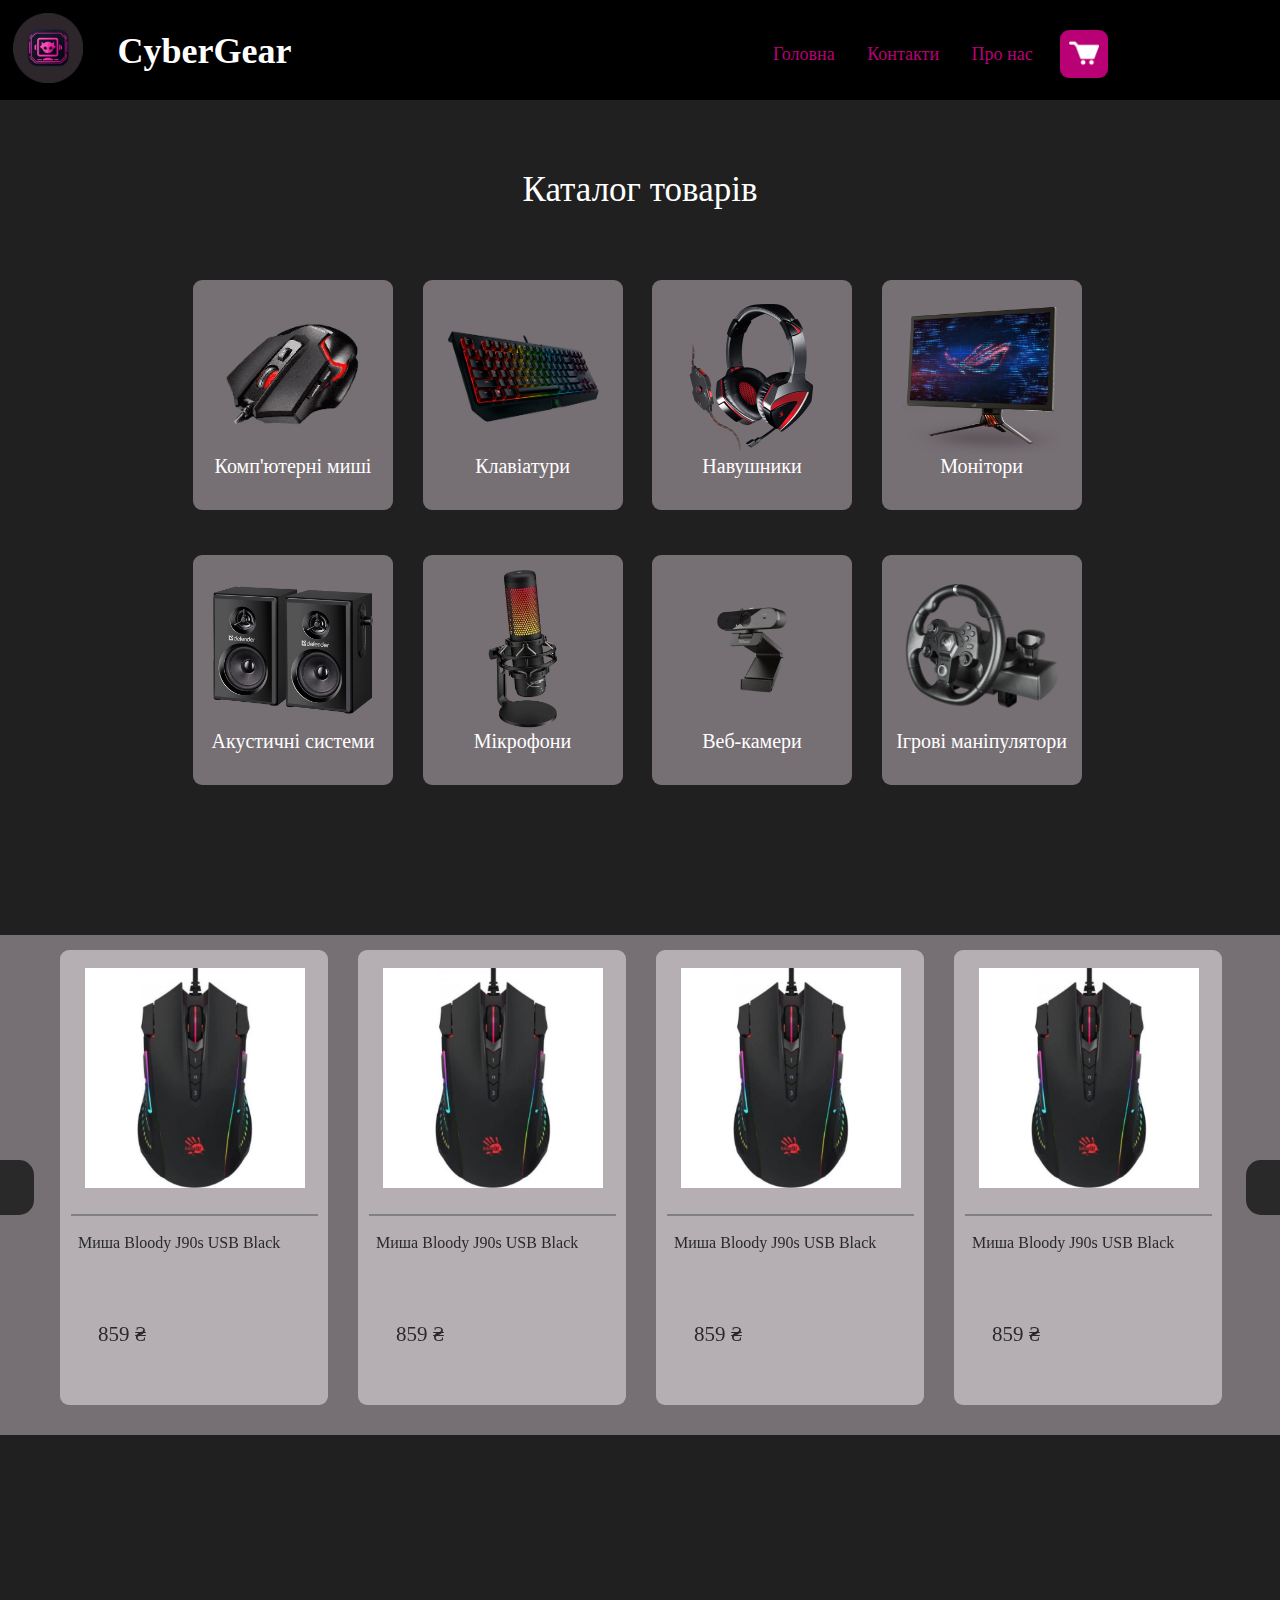
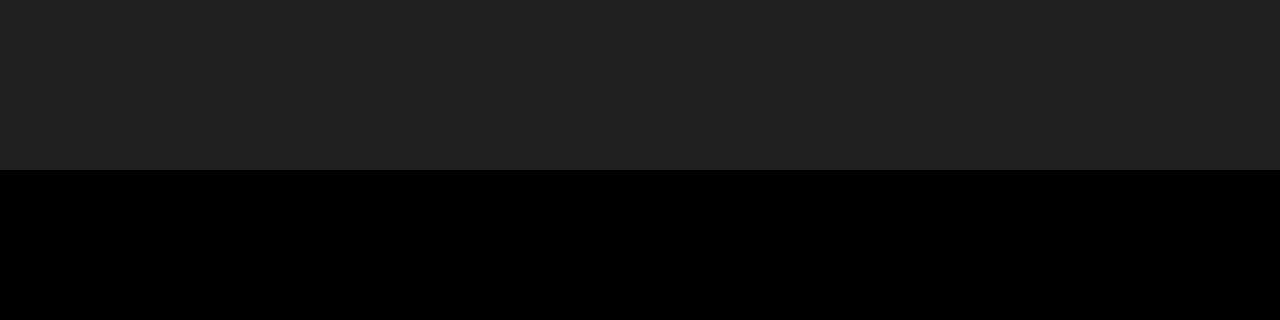
==== index.html @ 43d533f0 "Add files via upload" ====
<!DOCTYPE html>
<html lang="uk">
    <head>
        <meta charset="UTF-8">
        <link rel="stylesheet" href="css/slick.css">
        <link rel="stylesheet" href="css/slick-theme.css">
        <link rel="stylesheet" type="text/css" href="css/main.css"> 
        <title></title>
        
    </head>
    <body>
        <div class="header">
            <div class="logo_header">
                <div><img class="logo" src="images/logo/Logo_dark.png"></div>
                <div><h1>CyberGear</h1></div>
            </div>
                <ul class="header_navigation">
                    <li><a class="a_nav" href=""><div class="nav-a-bg"></div><div class="nav-a-text">Головна</div></a></li>
                    <li><a class="a_nav"><div class="nav-a-bg"></div><div class="nav-a-text">Контакти</div></a></li>
                    <li><a class="a_nav"><div class="nav-a-bg"></div><div class="nav-a-text">Про нас</div></a></li>
                    <li><button class="shop_cart_but"><img src="images/logo/shopping_cart.png" height="30px"></button></li>
                </ul>
            
        </div>
        
        <div class="main">
            <div class="katalog-list">
                <div>
                    <p style="margin: 0 auto; font-size: 35px; text-align: center; position: static;">Каталог товарів</p>
                </div>
                <div style="height: 44.75%; align-items: center;">
                <div class="katalog-block block-margin-right ">
                        <img class="katalog-image" src="images/mouse.png">
                        <h3><a class="katalog-a" href="">Комп'ютерні миші</a></h3>
                   
                </div>
                 <div class="katalog-block block-margin-right">
                        <img class="katalog-image" src="images/keyboard.png">
                        <h3><a class="katalog-a" href="">Клавіатури</a></h3>
                   
                </div>
                 <div class="katalog-block block-margin-right">
                        <img class="katalog-image" src="images/headphones.png">
                        <h3><a class="katalog-a" href="">Навушники</a></h3>
                    
                </div>
                 <div class="katalog-block ">
                        <img class="katalog-image" src="images/monitor.png">
                        <h3><a class="katalog-a" href="">Монітори</a></h3>
                </div>
                 <div class="katalog-block block-margin-right block-margin-top">
                     <img class="katalog-image" src="images/speakers.png">
                     <h3><a class="katalog-a" href="">Акустичні системи</a></h3>
                </div>
                 <div class="katalog-block block-margin-right block-margin-top">
                     <img class="katalog-image" src="images/microphone.png">
                     <h3><a class="katalog-a" href="">Мікрофони</a></h3>
                </div>
                 <div class="katalog-block block-margin-right block-margin-top">
                     <img class="katalog-image" src="images/webcam.png">
                     <h3><a class="katalog-a" href="">Веб-камери</a></h3>
                </div>
                <div class="katalog-block block-margin-top">
                     <img class="katalog-image" src="images/manipulator.png">
                    <h3><a class="katalog-a" href="">Ігрові маніпулятори</a></h3>
                </div>
            </div>
        </div>
            <div class="slider" style="margin-top: 150px;">
                    <div class="slider-inner">
                        <div class="slider-item">
                            <div class="slider-item-title">
                                <div>
                                    <img src="images/mices/bloody/J90S.jpg">
                                    <hr noshade size="2">
                                    <p>Миша Bloody J90s USB Black</p>
                                </div>
                                <p class="price">859 &#8372</p>
                            </div>
                        </div>
                        <div class="slider-item">
                            <div class="slider-item-title">
                                <div>
                                    <img src="images/mices/bloody/J90S.jpg">
                                    <hr noshade size="2">
                                    <p>Миша Bloody J90s USB Black</p>
                                </div>
                                <p class="price">859 &#8372</p>
                            </div>
                        </div>
                        <div class="slider-item">
                            <div class="slider-item-title">
                                <div>
                                    <img src="images/mices/bloody/J90S.jpg">
                                    <hr noshade size="2">
                                    <p>Миша Bloody J90s USB Black</p>
                                </div>
                                <p class="price">859 &#8372</p>
                            </div>
                        </div>
                        <div class="slider-item">
                            <div class="slider-item-title">
                                <div>
                                    <img src="images/mices/bloody/J90S.jpg">
                                    <hr noshade size="2">
                                    <p>Миша Bloody J90s USB Black</p>
                                </div>
                                <p class="price">859 &#8372</p>
                            </div>
                        </div>
                        <div class="slider-item">
                            <div class="slider-item-title">
                                <div>
                                    <img src="images/mices/bloody/J90S.jpg">
                                    <hr noshade size="2">
                                    <p>Миша Bloody J90s USB Black</p>
                                </div>
                                <p class="price">859 &#8372</p>
                            </div>
                        </div>
                        <div class="slider-item">
                            <div class="slider-item-title">
                                <div>
                                    <img src="images/mices/bloody/J90S.jpg">
                                    <hr noshade size="2">
                                    <p>Миша Bloody J90s USB Black</p>
                                </div>
                                <p class="price">859 &#8372</p>
                            </div>
                        </div>
                        <div class="slider-item">
                            <div class="slider-item-title">
                                <div>
                                    <img src="images/mices/bloody/J90S.jpg">
                                    <hr noshade size="2">
                                    <p>Миша Bloody J90s USB Black</p>
                                </div>
                                <p class="price">859 &#8372</p>
                            </div>
                        </div>
                    </div>
                </div>
            </div>
        
        <div class="footer">
    <script src="https://ajax.googleapis.com/ajax/libs/jquery/3.7.1/jquery.min.js"></script>
    <script src="js/slick.min.js"></script>
    <script src="js/slider.js"></script>
    </body>
</html>
---- css/main.css ----
body{
    margin: 0 auto;
    color: white;
    background-color: #202020;
    font-family: verdana;
    font-size:18px;
    align-items: center;
}

.header{
    height: 100px;
    background-color: black;
    width: 100%;
}
.logo{
    width: 70px;
}
.logo_header{
    float: left;
    border: none;
    padding: 13px;   
}
.logo_header > *{
    display: inline-block;
    vertical-align: middle;
    padding-right: 30px;
}
.header_navigation{
    width: auto;
    list-style: none;
    padding-top: 30px;
    padding-right: 80px;
    height: 50px;
    margin: 0;
    float: right;
}
.header_navigation li{
    display: inline;
    margin-left:40px;
    padding-top: 13px;
    vertical-align: middle;
}
.shop_cart_but{
    border-radius: 9px;
    background-color: #BA0075;
    border: none;
    height: 48px;
    width: 48px;
    transition: color .2s ease-out .15s;
}
.shop_cart_but:hover{
    background-color: #A60068;    
}
.shop_cart_but:active{
    background-color: #730048;    
}
.nav-a-text{
    padding-left: 20px; 
    padding-right: 20px; 
    margin: 0px auto;  
    display: flex; 
    z-index: 1;
    text-align: center;
}
.nav-a-bg{
    border-radius: 9px;
    margin-top: -5px;
    transition: width .1s ease-out .15s;
    position: absolute;
    height: 100%;
    width: 0;
    margin-left: 0px;
    background: #BA0075;
    z-index: 0;
}
h1{
    margin: 0;
}
li{
    position: relative;
    height: 50px;
}
a{
    font-weight: 400;
    color: #BA0075;
    display: inline-flex;
    text-decoration: none; 
}
a:hover .nav-a-bg{
    width: 100%;
}
a:hover div{
    color: #ffffff;
}
li > a:visited{
    color: #BA0075;
}



.main{
    display: flex;
    flex-direction: column;
    margin: 0 auto;
    margin-top: 70px;
    position: static;
    height: 1600px;
    width: 100%;
    background: none;
    align-items: center;
}
.katalog-list{
    width: 1394px;
    
}
.katalog-block{
    display: inline-flex;
    flex-direction: column;
    width: 300px;
    height: 300px;
    border-radius: 9px;
    background: #766F74;
    margin-top: 70px;
    transition: background 0.2s ease;
    align-items: center;
}
.katalog-block a{
    display: inline-flex;
    flex-direction: column;
    color: white;
    position: ;
}
.block-margin-right{
    margin-right: 45px;
}
.block-margin-top{
    margin-top: 45px;
}
.katalog-image{
    width: 80%;
    height: 80%;
    margin-top: 15px;
    margin-left: 0px;
    z-index: 1;
}
.katalog-block h3{
    font-weight: 500;
    font-size: 20px;
    padding: 0;
    margin: 0 auto;
    text-align: center;
    z-index: 2;
}
.katalog-block:hover{
    background-color: #BA0075;
}



.slider-container{
    
}
.slider{
    width: 1740px;
    height: 500px;
    background: #766F74;
    border-radius: 15px;
}
.prev{
    left: -71px;
}
.next{
    right: -71px;
}
.slider-button{
    border: none;
    top: 220px;
    margin: 5px;
    position: absolute;
    width: 55px;
    height: 55px;
    background-color: #292929;
    border-radius: 15px;
}
.slider-inner{
    width: 1590px;
    left: 75px;
    position: relative;
}
.slider-item{
    display: flex;
    flex-direction: column;
}
.slider-item-title{
    border-radius: 9px;
    background-color: #B5AFB3;
    margin: 15px;
    height: 470px;
    color: #292929;
    font-size: 16px;
    font-weight: 500px;
}
.slider-item-title img{
    padding: 18px 0px 12px 18px;
    height: 250px;
}
.slider-item-title hr{
    margin-bottom: 18px; 
    width: 265px;
    background-color: #292929;
}
.slider-item-title p{
    margin-left: 18px;
    width: 250px;
}
.price{
    margin-top: 70px;
    padding-left: 20px;
    font-weight:500;
    font-size: 21px;
}

.footer{
    height: 150px;
    background-color: black;
}




@media screen and (max-width: 1600px)
{
    .header{
        height: 100px;
    }
    .header_navigation{
        width: 450px;
        margin-left: 0px;
    }
    .header_navigation li{
        margin-left: 4%;
    }
    .nav-a-text{
        padding-left: 5px;
        padding-right: 5px;
    }
    a:hover .nav-a-bg{
        width: 0;
    }
    .katalog-block{
        width: 200px;
        height: 230px; 
    }
    .katalog-list{
        width: 894px
    }
    .katalog-image{
        height: 69.5%
    }
    .block-margin-right{
        margin-right: 25px;
    }
    .slider{
        width: 1240px;
    }
    .slider-inner{
        width: 1090px;
    }
    .slider-item-title img{
        padding: 18px 20px 18px 20px;
        height: 210px;
    }
}

@media screen and (max-width: 1100px)
{
    .header{
        height: 100px;
    }
    .header_navigation{
        width: 450px;
        margin-left: 0px;
    }
    .header_navigation li{
        margin-left: 4%;
    }
    .nav-a-text{
        padding-left: 5px;
        padding-right: 5px;
    }
    a:hover .nav-a-bg{
        width: 0;
    }
}

@media screen and (max-width: 980px)
{
    .header{
        height: 100px;
    }
    .header_navigation{
        width: 50%;
        padding-left: 0px;
        padding-right: 0px;
    }
    .header_navigation li{
        margin-left: 3%;
        padding-left: 0;
    }
    .nav-a-text{
        padding-left: 3px;
        padding-right: 3px;
    }
    .katalog-block{
        width: 200px;
        height: 230px; 
    }
    .katalog-list{
        width: 460px
    }
    .katalog-image{
        height: 69.5%
    }
    .block-margin-right{
        margin-right: 25px;
    }
}
@media screen and (max-width: 830px)
{
    .logo_header{
        display: none;
    }
    .header_navigation{
        float: right;
        padding-top: 25px;
        width: 400px;;
        padding-right: 25px;
    }
    .header_navigation li{
        margin-left: 3%;
    }
    .nav-a-text{
        padding: 2px;
    }
}
@media screen and (max-width: 480px)
{
    .logo_header{
        display: none;
    }
    .header{
        height: 100px;
    }
    .header_navigation{
        padding-top: 25px;
        width:3px;
        padding-right: 0;
    }
    .header_navigation li{
        padding-left: 6%;
    }
    .nav-a-text{
        padding: 0px;
    }
}

@media screen and (max-width: 1800px)
{
    .slider{
        width: 1340px;
    }
    .slider-inner{
        width: 1190px;
    }
    .slider-item-title{
        height: 455px;
    }
    
    .slider-item-title img{
        padding: 18px 20px 18px 40px;
        height: 220px;
        padding-left: 25px;
    }
    .slider-item-title hr{
        margin-bottom: 18px; 
        width: 245px;
        background-color: #292929;
    }
    .slider-item-title p{
        margin-left: 18px;
        width: 265px;
    }
}
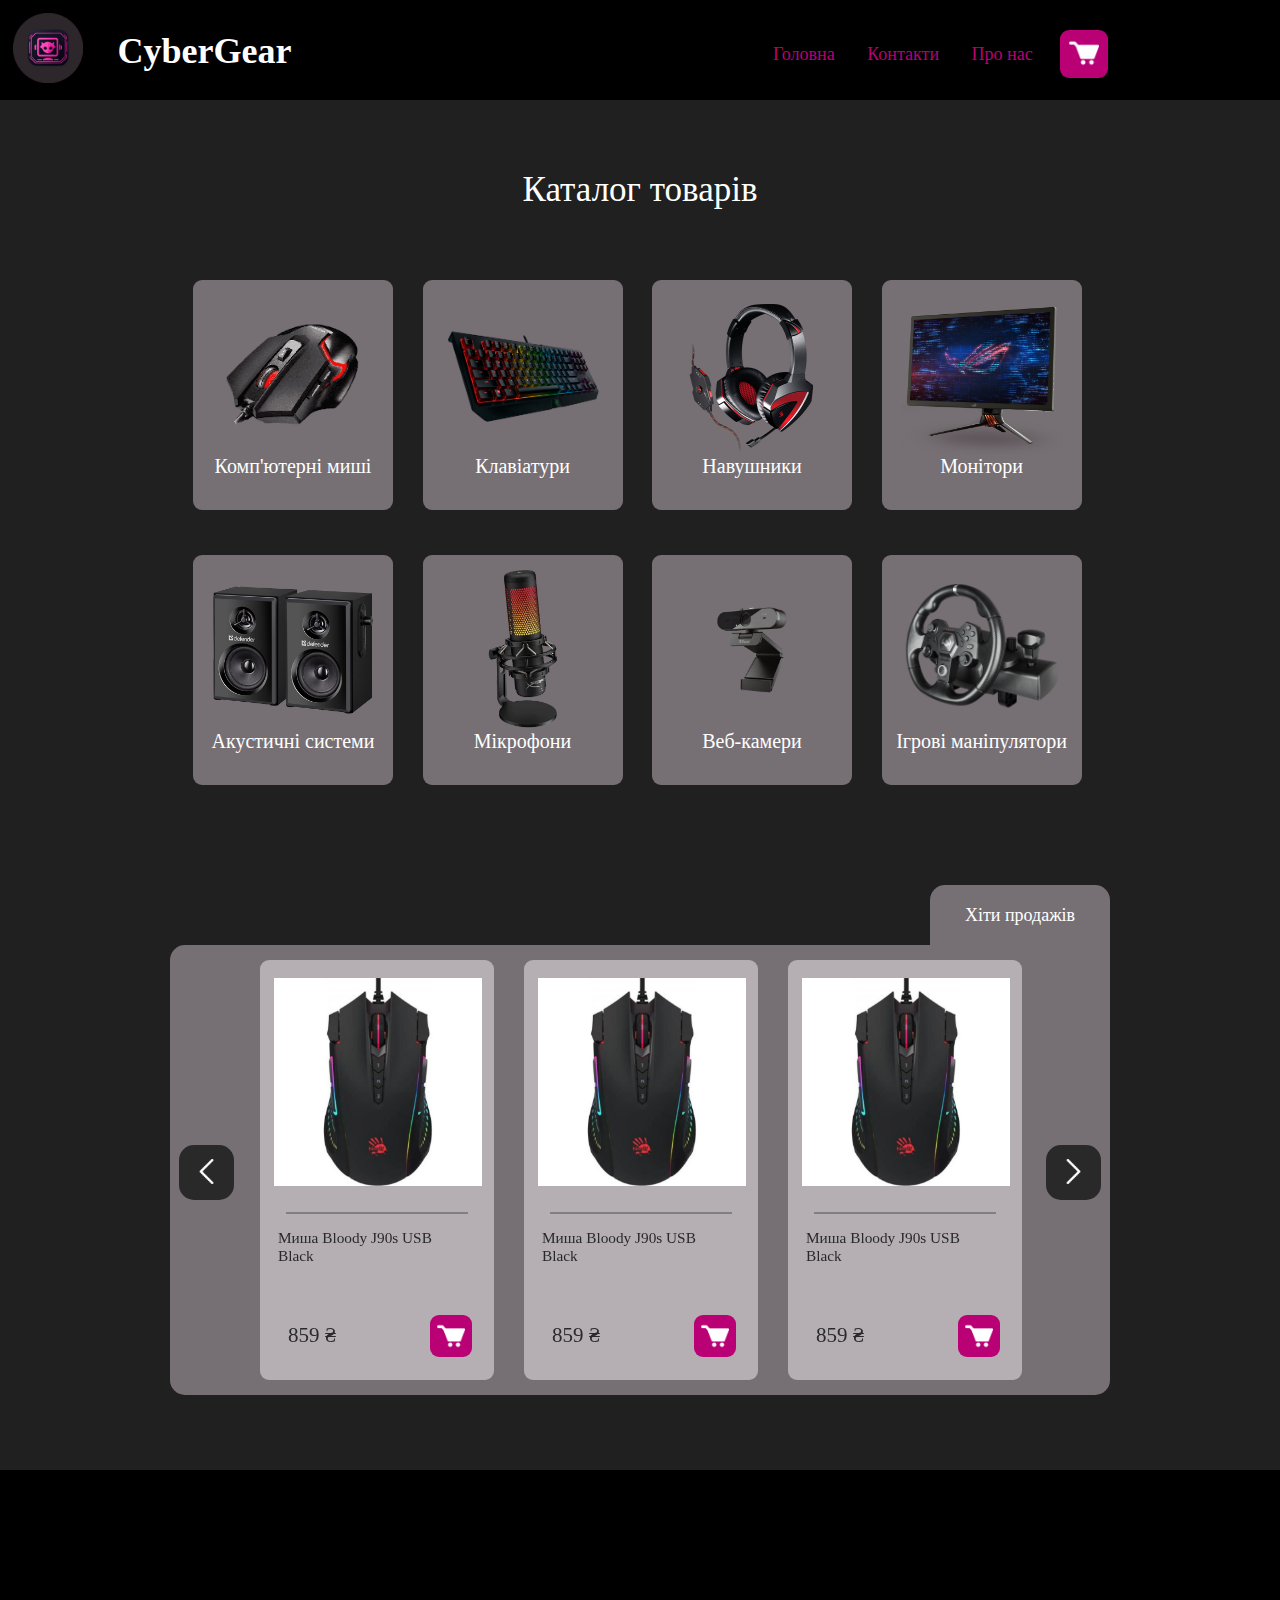
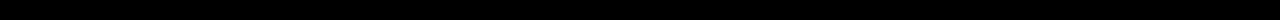
==== commit 78ad888e: "Add files via upload" ====
--- a/index.html
+++ b/index.html
@@ -24,17 +24,17 @@
         </div>
         
         <div class="main">
-            <div class="katalog-list">
+            <div class="katalog-container">
                 <div>
                     <p style="margin: 0 auto; font-size: 35px; text-align: center; position: static;">Каталог товарів</p>
                 </div>
-                <div style="height: 44.75%; align-items: center;">
-                <div class="katalog-block block-margin-right ">
+                <div class="katalog-list" style="<align-items: center;">
+                <div class="katalog-block block-margin-right">
                         <img class="katalog-image" src="images/mouse.png">
                         <h3><a class="katalog-a" href="">Комп'ютерні миші</a></h3>
                    
                 </div>
-                 <div class="katalog-block block-margin-right">
+                 <div class="katalog-block block-margin-right even">
                         <img class="katalog-image" src="images/keyboard.png">
                         <h3><a class="katalog-a" href="">Клавіатури</a></h3>
                    
@@ -52,7 +52,7 @@
                      <img class="katalog-image" src="images/speakers.png">
                      <h3><a class="katalog-a" href="">Акустичні системи</a></h3>
                 </div>
-                 <div class="katalog-block block-margin-right block-margin-top">
+                 <div class="katalog-block block-margin-right block-margin-top even">
                      <img class="katalog-image" src="images/microphone.png">
                      <h3><a class="katalog-a" href="">Мікрофони</a></h3>
                 </div>
@@ -66,7 +66,10 @@
                 </div>
             </div>
         </div>
-            <div class="slider" style="margin-top: 150px;">
+        <div class="slider-container">
+            <div class="slider-header"><p>Хіти продажів</p></div>
+            <div class="slider">
+                
                     <div class="slider-inner">
                         <div class="slider-item">
                             <div class="slider-item-title">
@@ -75,6 +78,7 @@
                                     <hr noshade size="2">
                                     <p>Миша Bloody J90s USB Black</p>
                                 </div>
+                                <button class="price-cart"><img class="price-cart-img" src="images/logo/shopping_cart.png"></button>
                                 <p class="price">859 &#8372</p>
                             </div>
                         </div>
@@ -85,6 +89,7 @@
                                     <hr noshade size="2">
                                     <p>Миша Bloody J90s USB Black</p>
                                 </div>
+                                <button class="price-cart"><img class="price-cart-img" src="images/logo/shopping_cart.png"></button>
                                 <p class="price">859 &#8372</p>
                             </div>
                         </div>
@@ -95,6 +100,7 @@
                                     <hr noshade size="2">
                                     <p>Миша Bloody J90s USB Black</p>
                                 </div>
+                                <button class="price-cart"><img class="price-cart-img" src="images/logo/shopping_cart.png"></button>
                                 <p class="price">859 &#8372</p>
                             </div>
                         </div>
@@ -105,6 +111,7 @@
                                     <hr noshade size="2">
                                     <p>Миша Bloody J90s USB Black</p>
                                 </div>
+                                <button class="price-cart"><img class="price-cart-img" src="images/logo/shopping_cart.png"></button>
                                 <p class="price">859 &#8372</p>
                             </div>
                         </div>
@@ -115,6 +122,7 @@
                                     <hr noshade size="2">
                                     <p>Миша Bloody J90s USB Black</p>
                                 </div>
+                                <button class="price-cart"><img class="price-cart-img" src="images/logo/shopping_cart.png"></button>
                                 <p class="price">859 &#8372</p>
                             </div>
                         </div>
@@ -125,6 +133,7 @@
                                     <hr noshade size="2">
                                     <p>Миша Bloody J90s USB Black</p>
                                 </div>
+                                <button class="price-cart"><img class="price-cart-img" src="images/logo/shopping_cart.png"></button>
                                 <p class="price">859 &#8372</p>
                             </div>
                         </div>
@@ -135,13 +144,14 @@
                                     <hr noshade size="2">
                                     <p>Миша Bloody J90s USB Black</p>
                                 </div>
+                                <button class="price-cart"><img class="price-cart-img" src="images/logo/shopping_cart.png"></button>
                                 <p class="price">859 &#8372</p>
                             </div>
                         </div>
                     </div>
                 </div>
             </div>
-        
+        </div>
         <div class="footer">
     <script src="https://ajax.googleapis.com/ajax/libs/jquery/3.7.1/jquery.min.js"></script>
     <script src="js/slick.min.js"></script>
--- a/css/main.css
+++ b/css/main.css
@@ -109,9 +109,8 @@
     background: none;
     align-items: center;
 }
-.katalog-list{
-    width: 1394px;
-    
+.katalog-container{
+    width: 1394px;   
 }
 .katalog-block{
     display: inline-flex;
@@ -156,15 +155,11 @@
 }
 
 
-
-.slider-container{
-    
-}
 .slider{
     width: 1740px;
     height: 500px;
     background: #766F74;
-    border-radius: 15px;
+    border-radius: 15px 0 15px 15px;
 }
 .prev{
     left: -71px;
@@ -182,12 +177,32 @@
     background-color: #292929;
     border-radius: 15px;
 }
+.arrow{
+    height: 25px;
+}
+.slider-container{
+    margin-top: 100px;
+    display: inline-flex;
+    flex-direction: column;
+}
+.slider-header{
+    background: #766F74;
+    height: 60px;
+    border-radius: 15px 15px 0 0;
+    align-self: flex-end;
+    width: 180px;
+    text-align: center;
+}
+.slider-header p{
+    margin-top: 20px;
+}
 .slider-inner{
     width: 1590px;
     left: 75px;
     position: relative;
 }
 .slider-item{
+    position: relative;
     display: flex;
     flex-direction: column;
 }
@@ -195,18 +210,23 @@
     border-radius: 9px;
     background-color: #B5AFB3;
     margin: 15px;
-    height: 470px;
+    height: 450px;
     color: #292929;
-    font-size: 16px;
+    font-size: .85em;
     font-weight: 500px;
 }
-.slider-item-title img{
+.slider-item-title div{
+    display: flex;
+    flex-direction: column;
+    position: relative;
+}
+.slider-item-title div img{
     padding: 18px 0px 12px 18px;
-    height: 250px;
+    width: 250px;
 }
 .slider-item-title hr{
-    margin-bottom: 18px; 
-    width: 265px;
+    margin-bottom: 0px; 
+    width: 225px;
     background-color: #292929;
 }
 .slider-item-title p{
@@ -214,12 +234,36 @@
     width: 250px;
 }
 .price{
-    margin-top: 70px;
+    position: absolute;
+    width: 100px;
+    margin-top: 53px;
     padding-left: 20px;
     font-weight:500;
     font-size: 21px;
 }
-
+.price-cart{
+    position: absolute;
+    margin-left: 210px;
+    margin-top: 45px;
+    border-radius: 9px;
+    background-color: #BA0075;
+    border: none;
+    height: 42px;
+    width: 42px;
+    transition: color .2s ease-out .15s;
+}
+.price-cart:hover{
+    background-color: #A60068;    
+}
+.price-cart:active{
+    background-color: #730048;    
+}
+.price-cart-img{
+    width: 28px;
+    height: 28px;
+    margin-left: 1px;
+    padding: 0;
+}
 .footer{
     height: 150px;
     background-color: black;
@@ -227,9 +271,39 @@
 
 
 
+@media screen and (max-width: 1800px)
+{
+    .slider{
+        width: 1340px;
+    }
+    .slider-inner{
+        width: 1190px;
+    }
+    .slider-item-title{
+        height: 450px;
+    }
+    .slider-item-title div img{
+        padding: 18px 0px 18px 13px;
+        height: 240px;
+    }
+    .slider-item-title hr{
+        width: 215px;
+        background-color: #292929;
+    }
+    .slider-item-title p{
+        margin-left: 18px;
+        width: 265px;
+    }
+    .price-cart{
+        margin-left: 195px;
+    }
+}
 
 @media screen and (max-width: 1600px)
 {
+    .main{
+        height: 1300px;
+    }
     .header{
         height: 100px;
     }
@@ -251,7 +325,7 @@
         width: 200px;
         height: 230px; 
     }
-    .katalog-list{
+    .katalog-container{
         width: 894px
     }
     .katalog-image{
@@ -261,18 +335,47 @@
         margin-right: 25px;
     }
     .slider{
-        width: 1240px;
+        height: 480px;
+    }
+}
+
+@media screen and (max-width: 1440px)
+{
+    .slider{
+        width: 940px;
+        height: 450px;
     }
     .slider-inner{
-        width: 1090px;
-    }
-    .slider-item-title img{
-        padding: 18px 20px 18px 20px;
-        height: 210px;
-    }
-}
-
-@media screen and (max-width: 1100px)
+        width: 790px;
+    }
+    .slider-item-title{
+        height: 420px;
+    }
+    .slider-button{
+        margin-top: -20px;
+    }
+    .slider-item-title div img{
+        padding: 18px 0px 18px 14px;
+        width: 89%;
+        height: auto;
+    }
+    .slider-item-title hr{
+        width: 180px;
+    }
+    .slider-item-title p{
+        width: 180px;
+    }
+    .price{
+        margin-top: 43px;
+        padding-left: 10px;
+    }
+    .price-cart{
+        margin-top: 35px;
+        margin-left: 170px;
+    }
+}
+
+@media screen and (width: 1080px)
 {
     .header{
         height: 100px;
@@ -295,6 +398,9 @@
 
 @media screen and (max-width: 980px)
 {
+    .main{
+        height: 1850px;
+    }
     .header{
         height: 100px;
     }
@@ -315,8 +421,17 @@
         width: 200px;
         height: 230px; 
     }
+    .katalog-list .katalog-block:nth-child(2), .katalog-block:nth-child(6){
+        margin-right: 0px;
+    }
+    .katalog-list .katalog-block:nth-child(3), .katalog-block:nth-child(4){
+        margin-top: 45px;
+    }
+    .katalog-container{
+        width: 432px;     
+    }
     .katalog-list{
-        width: 460px
+        height: 1150px;
     }
     .katalog-image{
         height: 69.5%
@@ -324,8 +439,42 @@
     .block-margin-right{
         margin-right: 25px;
     }
-}
-@media screen and (max-width: 830px)
+    .slider{
+        width: 740px;
+        height: 450px;
+    }
+    .slider-inner{
+        width: 590px;
+    }
+    .slider-item-title{
+        height: 420px;
+    }
+    .slider-item-title div img{
+        padding: 18px 0px 18px 0px;
+        width: 83%;
+        height: auto;
+        align-self: center;
+    }
+    .slider-item-title hr{
+        margin-bottom: 18px;
+        width: 80%;   
+    }
+    .slider-item-title p{
+        margin-top: 0px;
+        width: 235px;
+    }
+    .price{
+        padding-top: 48px;
+        padding-left: 10px;
+    }
+    .price-cart{
+        margin-top: 40px;
+        margin-left: 200px;
+    }
+}
+
+
+@media screen and (max-width: 780px)
 {
     .logo_header{
         display: none;
@@ -342,6 +491,36 @@
     .nav-a-text{
         padding: 2px;
     }
+    .slider{
+        width: 440px;
+        height: 450px;
+    }
+    .slider-inner{
+        width: 290px;
+    }
+    .slider-item-title{
+        height: 420px;
+    }
+    .slider-item-title div{
+        height: 
+    }
+    .slider-item-title div img{
+        padding: 18px 0px 18px 0px;
+        width: 90%;
+        height: auto;
+    }
+    .slider-item-title p{ 
+        margin-top: 0px;
+        width: 235px;
+    }
+    .price{
+        padding-top: 38px;
+        padding-left: 10px;
+    }
+    .price-cart{
+        margin-top: 30px;
+        margin-left: 200px;
+    }
 }
 @media screen and (max-width: 480px)
 {
@@ -362,32 +541,5 @@
     .nav-a-text{
         padding: 0px;
     }
-}
-
-@media screen and (max-width: 1800px)
-{
-    .slider{
-        width: 1340px;
-    }
-    .slider-inner{
-        width: 1190px;
-    }
-    .slider-item-title{
-        height: 455px;
-    }
     
-    .slider-item-title img{
-        padding: 18px 20px 18px 40px;
-        height: 220px;
-        padding-left: 25px;
-    }
-    .slider-item-title hr{
-        margin-bottom: 18px; 
-        width: 245px;
-        background-color: #292929;
-    }
-    .slider-item-title p{
-        margin-left: 18px;
-        width: 265px;
-    }
 }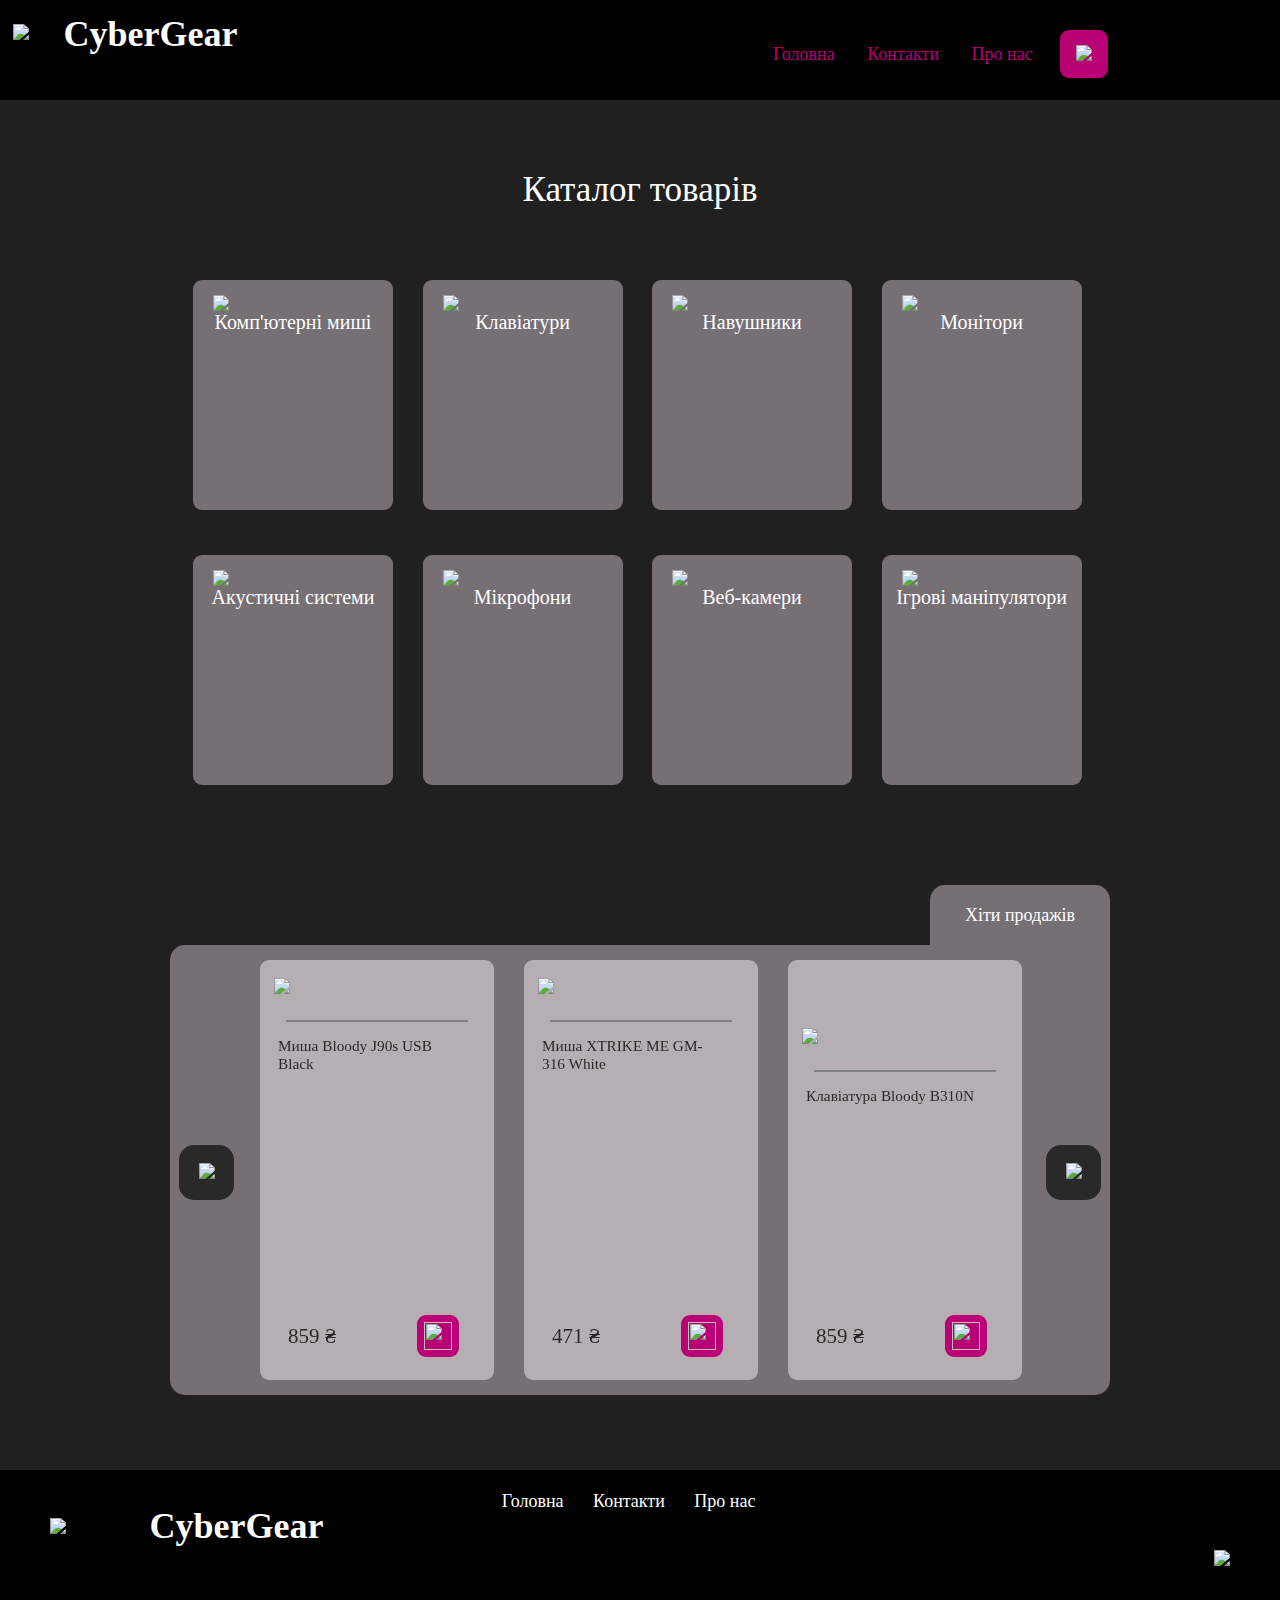
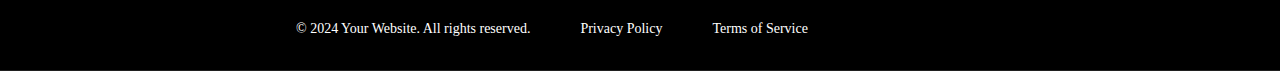
==== commit b74d5e93: "Add files via upload" ====
--- a/index.html
+++ b/index.html
@@ -5,6 +5,8 @@
         <link rel="stylesheet" href="css/slick.css">
         <link rel="stylesheet" href="css/slick-theme.css">
         <link rel="stylesheet" type="text/css" href="css/main.css"> 
+        <link rel="stylesheet" type="text/css" href="css/header.css"> 
+        <link rel="stylesheet" type="text/css" href="css/footer.css"> 
         <title></title>
         
     </head>
@@ -12,12 +14,12 @@
         <div class="header">
             <div class="logo_header">
                 <div><img class="logo" src="images/logo/Logo_dark.png"></div>
-                <div><h1>CyberGear</h1></div>
+                <div><a href="index.html" style="color: #fff;"><h1>CyberGear</h1></a></div>
             </div>
                 <ul class="header_navigation">
                     <li><a class="a_nav" href=""><div class="nav-a-bg"></div><div class="nav-a-text">Головна</div></a></li>
-                    <li><a class="a_nav"><div class="nav-a-bg"></div><div class="nav-a-text">Контакти</div></a></li>
-                    <li><a class="a_nav"><div class="nav-a-bg"></div><div class="nav-a-text">Про нас</div></a></li>
+                    <li><a class="a_nav" href="pages/contacts.html"><div class="nav-a-bg"></div><div class="nav-a-text">Контакти</div></a></li>
+                    <li><a class="a_nav" href="pages/about.html"><div class="nav-a-bg"></div><div class="nav-a-text">Про нас</div></a></li>
                     <li><button class="shop_cart_but"><img src="images/logo/shopping_cart.png" height="30px"></button></li>
                 </ul>
             
@@ -30,39 +32,44 @@
                 </div>
                 <div class="katalog-list" style="<align-items: center;">
                 <div class="katalog-block block-margin-right">
-                        <img class="katalog-image" src="images/mouse.png">
-                        <h3><a class="katalog-a" href="">Комп'ютерні миші</a></h3>
+                        <a href="pages/mouses.html"><img class="katalog-image" src="images/mouse.png">
+                        </a>
+                        <h3><a class="katalog-a" href="pages/mouses.html">Комп'ютерні миші</a></h3>
                    
                 </div>
                  <div class="katalog-block block-margin-right even">
-                        <img class="katalog-image" src="images/keyboard.png">
-                        <h3><a class="katalog-a" href="">Клавіатури</a></h3>
+                        <a href="pages/keyboards.html"><img class="katalog-image" src="images/keyboard.png"></a>
+                        <h3><a class="katalog-a" href="pages/keyboards.html">Клавіатури</a></h3>
                    
                 </div>
                  <div class="katalog-block block-margin-right">
-                        <img class="katalog-image" src="images/headphones.png">
-                        <h3><a class="katalog-a" href="">Навушники</a></h3>
+                        <a href="pages/headhpones.html">
+                            <img class="katalog-image" src="images/headphones.png">
+                        </a>
+                        <h3><a class="katalog-a" href="pages/headhpones.html">Навушники</a></h3>
                     
                 </div>
                  <div class="katalog-block ">
-                        <img class="katalog-image" src="images/monitor.png">
-                        <h3><a class="katalog-a" href="">Монітори</a></h3>
+                        <a href="pages/monitors.html">
+                            <img class="katalog-image" src="images/monitor.png">
+                        </a>
+                        <h3><a class="katalog-a" href="pages/monitors.html">Монітори</a></h3>
                 </div>
                  <div class="katalog-block block-margin-right block-margin-top">
                      <img class="katalog-image" src="images/speakers.png">
-                     <h3><a class="katalog-a" href="">Акустичні системи</a></h3>
+                     <h3><a class="katalog-a" href="pages/s">Акустичні системи</a></h3>
                 </div>
                  <div class="katalog-block block-margin-right block-margin-top even">
                      <img class="katalog-image" src="images/microphone.png">
-                     <h3><a class="katalog-a" href="">Мікрофони</a></h3>
+                     <h3><a class="katalog-a" href="pages/microphones.html">Мікрофони</a></h3>
                 </div>
                  <div class="katalog-block block-margin-right block-margin-top">
                      <img class="katalog-image" src="images/webcam.png">
-                     <h3><a class="katalog-a" href="">Веб-камери</a></h3>
+                     <h3><a class="katalog-a" href="pages/webcams.html">Веб-камери</a></h3>
                 </div>
                 <div class="katalog-block block-margin-top">
                      <img class="katalog-image" src="images/manipulator.png">
-                    <h3><a class="katalog-a" href="">Ігрові маніпулятори</a></h3>
+                    <h3><a class="katalog-a" href="pages/maipulatives.html">Ігрові маніпулятори</a></h3>
                 </div>
             </div>
         </div>
@@ -74,7 +81,7 @@
                         <div class="slider-item">
                             <div class="slider-item-title">
                                 <div>
-                                    <img src="images/mices/bloody/J90S.jpg">
+                                    <img src="images/mices/bloody/J90S.png">
                                     <hr noshade size="2">
                                     <p>Миша Bloody J90s USB Black</p>
                                 </div>
@@ -85,64 +92,86 @@
                         <div class="slider-item">
                             <div class="slider-item-title">
                                 <div>
-                                    <img src="images/mices/bloody/J90S.jpg">
-                                    <hr noshade size="2">
-                                    <p>Миша Bloody J90s USB Black</p>
-                                </div>
-                                <button class="price-cart"><img class="price-cart-img" src="images/logo/shopping_cart.png"></button>
-                                <p class="price">859 &#8372</p>
-                            </div>
-                        </div>
-                        <div class="slider-item">
-                            <div class="slider-item-title">
-                                <div>
-                                    <img src="images/mices/bloody/J90S.jpg">
-                                    <hr noshade size="2">
-                                    <p>Миша Bloody J90s USB Black</p>
-                                </div>
-                                <button class="price-cart"><img class="price-cart-img" src="images/logo/shopping_cart.png"></button>
-                                <p class="price">859 &#8372</p>
-                            </div>
-                        </div>
-                        <div class="slider-item">
-                            <div class="slider-item-title">
-                                <div>
-                                    <img src="images/mices/bloody/J90S.jpg">
-                                    <hr noshade size="2">
-                                    <p>Миша Bloody J90s USB Black</p>
-                                </div>
-                                <button class="price-cart"><img class="price-cart-img" src="images/logo/shopping_cart.png"></button>
-                                <p class="price">859 &#8372</p>
-                            </div>
-                        </div>
-                        <div class="slider-item">
-                            <div class="slider-item-title">
-                                <div>
-                                    <img src="images/mices/bloody/J90S.jpg">
-                                    <hr noshade size="2">
-                                    <p>Миша Bloody J90s USB Black</p>
-                                </div>
-                                <button class="price-cart"><img class="price-cart-img" src="images/logo/shopping_cart.png"></button>
-                                <p class="price">859 &#8372</p>
-                            </div>
-                        </div>
-                        <div class="slider-item">
-                            <div class="slider-item-title">
-                                <div>
-                                    <img src="images/mices/bloody/J90S.jpg">
-                                    <hr noshade size="2">
-                                    <p>Миша Bloody J90s USB Black</p>
-                                </div>
-                                <button class="price-cart"><img class="price-cart-img" src="images/logo/shopping_cart.png"></button>
-                                <p class="price">859 &#8372</p>
-                            </div>
-                        </div>
-                        <div class="slider-item">
-                            <div class="slider-item-title">
-                                <div>
-                                    <img src="images/mices/bloody/J90S.jpg">
-                                    <hr noshade size="2">
-                                    <p>Миша Bloody J90s USB Black</p>
+                                    <img src="images/mices/xstrike/gm316_white.png">
+                                    <hr noshade size="2">
+                                    <p>Миша XTRIKE ME GM-316 White</p>
+                                </div>
+                                <button class="price-cart"><img class="price-cart-img" src="images/logo/shopping_cart.png"></button>
+                                <p class="price">471 &#8372</p>
+                            </div>
+                        </div>
+                        <div class="slider-item">
+                            <div class="slider-item-title">
+                                <div>
+                                    <img src="images/keyboards/Bloody/B310N.png" style="margin-top: 50px;">
+                                    <hr noshade size="2">
+                                    <p>Клавіатура Bloody B310N</p>
+                                </div>
+                                <button class="price-cart"><img class="price-cart-img" src="images/logo/shopping_cart.png"></button>
+                                <p class="price">859 &#8372</p>
+                            </div>
+                        </div>
+                        <div class="slider-item">
+                            <div class="slider-item-title">
+                                <div>
+                                    <img src="images/keyboards/XSTRIKE/KB-229_usb_black.png" style="margin-top: 50px;" >
+                                    <hr noshade size="2">
+                                    <p>Клавіатура XTRIKE ME KB-229 ENG/UKR USB Black</p>
+                                </div>
+                                <button class="price-cart"><img class="price-cart-img" src="images/logo/shopping_cart.png"></button>
+                                <p class="price">859 &#8372</p>
+                            </div>
+                        </div>
+                        <div class="slider-item">
+                            <div class="slider-item-title">
+                                <div>
+                                    <img src="images/headphones/JBL/jbl-t110-blue.jpg">
+                                    <hr noshade size="2">
+                                    <p>Навушники JBL T110 (JBLT110BLU) Blue</p>
+                                </div>
+                                <button class="price-cart"><img class="price-cart-img" src="images/logo/shopping_cart.png"></button>
+                                <p class="price">259 &#8372</p>
+                            </div>
+                        </div>
+                        <div class="slider-item">
+                            <div class="slider-item-title">
+                                <div>
+                                    <img src="images/monitors/asus/asus-2145-vy229hf-90lm0960-b03170-black.jpg">
+                                    <hr noshade size="2">
+                                    <p>Монітор Asus 21.45" VY229HF (90LM0960-B03170) Black</p>
+                                </div>
+                                <button class="price-cart"><img class="price-cart-img" src="images/logo/shopping_cart.png"></button>
+                                <p class="price">3185 &#8372</p>
+                            </div>
+                        </div>
+                        <div class="slider-item">
+                            <div class="slider-item-title">
+                                <div>
+                                    <img src="images/headphones/Hator/hator-hellraizer-hta-814-white.png">
+                                    <hr noshade size="2">
+                                    <p>Навушники HATOR Hellraizer (HTA-814) White</p>
+                                </div>
+                                <button class="price-cart"><img class="price-cart-img" src="images/logo/shopping_cart.png"></button>
+                                <p class="price">859 &#8372</p>
+                            </div>
+                        </div>
+                        <div class="slider-item">
+                            <div class="slider-item-title">
+                                <div>
+                                    <img src="images/monitors/gigabyte/gigabyte-27-gs27f-black.png">
+                                    <hr noshade size="2">
+                                    <p>Монітор Gigabyte 27" GS27F Black</p>
+                                </div>
+                                <button class="price-cart"><img class="price-cart-img" src="images/logo/shopping_cart.png"></button>
+                                <p class="price">6189 &#8372</p>
+                            </div>
+                        </div>
+                        <div class="slider-item">
+                            <div class="slider-item-title">
+                                <div>
+                                    <img src="images/headphones/A4Tech/a4tech-b27-ash-grey.jpg">
+                                    <hr noshade size="2">
+                                    <p>Навушники A4Tech B27 Ash Grey</p>
                                 </div>
                                 <button class="price-cart"><img class="price-cart-img" src="images/logo/shopping_cart.png"></button>
                                 <p class="price">859 &#8372</p>
@@ -153,6 +182,22 @@
             </div>
         </div>
         <div class="footer">
+            <div class="logo_footer">
+                <div><img class="logo" src="images/logo/Logo_dark.png"></div>
+                <div><h1>CyberGear</h1></div>
+            </div>
+            <ul class="footer_nav">
+                    <li><a class="a_nav" href="index.html">Головна</a></li>
+                    <li><a class="a_nav" href="pages/contacts.html">Контакти</a></li>
+                    <li><a class="a_nav" href="pages/about.html">Про нас</a></li>
+            </ul>
+            <img src="images/logo/inst.svg" height="30px" style="position: absolute; right: 50px; bottom: 90px;">
+            <ul class="license">
+                <li>© 2024 Your Website. All rights reserved.</li>
+                <li>Privacy Policy</li>
+                <li>Terms of Service</li>
+            </ul>
+        </div>
     <script src="https://ajax.googleapis.com/ajax/libs/jquery/3.7.1/jquery.min.js"></script>
     <script src="js/slick.min.js"></script>
     <script src="js/slider.js"></script>
--- a/css/main.css
+++ b/css/main.css
@@ -7,96 +7,6 @@
     align-items: center;
 }
 
-.header{
-    height: 100px;
-    background-color: black;
-    width: 100%;
-}
-.logo{
-    width: 70px;
-}
-.logo_header{
-    float: left;
-    border: none;
-    padding: 13px;   
-}
-.logo_header > *{
-    display: inline-block;
-    vertical-align: middle;
-    padding-right: 30px;
-}
-.header_navigation{
-    width: auto;
-    list-style: none;
-    padding-top: 30px;
-    padding-right: 80px;
-    height: 50px;
-    margin: 0;
-    float: right;
-}
-.header_navigation li{
-    display: inline;
-    margin-left:40px;
-    padding-top: 13px;
-    vertical-align: middle;
-}
-.shop_cart_but{
-    border-radius: 9px;
-    background-color: #BA0075;
-    border: none;
-    height: 48px;
-    width: 48px;
-    transition: color .2s ease-out .15s;
-}
-.shop_cart_but:hover{
-    background-color: #A60068;    
-}
-.shop_cart_but:active{
-    background-color: #730048;    
-}
-.nav-a-text{
-    padding-left: 20px; 
-    padding-right: 20px; 
-    margin: 0px auto;  
-    display: flex; 
-    z-index: 1;
-    text-align: center;
-}
-.nav-a-bg{
-    border-radius: 9px;
-    margin-top: -5px;
-    transition: width .1s ease-out .15s;
-    position: absolute;
-    height: 100%;
-    width: 0;
-    margin-left: 0px;
-    background: #BA0075;
-    z-index: 0;
-}
-h1{
-    margin: 0;
-}
-li{
-    position: relative;
-    height: 50px;
-}
-a{
-    font-weight: 400;
-    color: #BA0075;
-    display: inline-flex;
-    text-decoration: none; 
-}
-a:hover .nav-a-bg{
-    width: 100%;
-}
-a:hover div{
-    color: #ffffff;
-}
-li > a:visited{
-    color: #BA0075;
-}
-
-
 
 .main{
     display: flex;
@@ -104,13 +14,13 @@
     margin: 0 auto;
     margin-top: 70px;
     position: static;
-    height: 1600px;
+    height: 1500px;
     width: 100%;
     background: none;
     align-items: center;
 }
 .katalog-container{
-    width: 1394px;   
+    width: 1354px;   
 }
 .katalog-block{
     display: inline-flex;
@@ -125,9 +35,10 @@
 }
 .katalog-block a{
     display: inline-flex;
+    align-self: center;
     flex-direction: column;
     color: white;
-    position: ;
+    width: 100%;
 }
 .block-margin-right{
     margin-right: 45px;
@@ -136,10 +47,9 @@
     margin-top: 45px;
 }
 .katalog-image{
+    align-self: center;
     width: 80%;
-    height: 80%;
     margin-top: 15px;
-    margin-left: 0px;
     z-index: 1;
 }
 .katalog-block h3{
@@ -222,7 +132,7 @@
 }
 .slider-item-title div img{
     padding: 18px 0px 12px 18px;
-    width: 250px;
+    width: 88%;
 }
 .slider-item-title hr{
     margin-bottom: 0px; 
@@ -231,20 +141,20 @@
 }
 .slider-item-title p{
     margin-left: 18px;
-    width: 250px;
+    width: auto;
 }
 .price{
     position: absolute;
     width: 100px;
-    margin-top: 53px;
+    bottom: 25px;
     padding-left: 20px;
     font-weight:500;
     font-size: 21px;
 }
 .price-cart{
     position: absolute;
-    margin-left: 210px;
-    margin-top: 45px;
+    right:50px;
+    bottom: 38px;
     border-radius: 9px;
     background-color: #BA0075;
     border: none;
@@ -264,10 +174,6 @@
     margin-left: 1px;
     padding: 0;
 }
-.footer{
-    height: 150px;
-    background-color: black;
-}
 
 
 
@@ -284,7 +190,7 @@
     }
     .slider-item-title div img{
         padding: 18px 0px 18px 13px;
-        height: 240px;
+        width: 90%;
     }
     .slider-item-title hr{
         width: 215px;
@@ -304,23 +210,6 @@
     .main{
         height: 1300px;
     }
-    .header{
-        height: 100px;
-    }
-    .header_navigation{
-        width: 450px;
-        margin-left: 0px;
-    }
-    .header_navigation li{
-        margin-left: 4%;
-    }
-    .nav-a-text{
-        padding-left: 5px;
-        padding-right: 5px;
-    }
-    a:hover .nav-a-bg{
-        width: 0;
-    }
     .katalog-block{
         width: 200px;
         height: 230px; 
@@ -328,14 +217,14 @@
     .katalog-container{
         width: 894px
     }
-    .katalog-image{
-        height: 69.5%
-    }
     .block-margin-right{
         margin-right: 25px;
     }
     .slider{
         height: 480px;
+    }
+    .footer_nav{
+        margin-left: 10%;
     }
 }
 
@@ -375,47 +264,10 @@
     }
 }
 
-@media screen and (width: 1080px)
-{
-    .header{
-        height: 100px;
-    }
-    .header_navigation{
-        width: 450px;
-        margin-left: 0px;
-    }
-    .header_navigation li{
-        margin-left: 4%;
-    }
-    .nav-a-text{
-        padding-left: 5px;
-        padding-right: 5px;
-    }
-    a:hover .nav-a-bg{
-        width: 0;
-    }
-}
-
 @media screen and (max-width: 980px)
 {
     .main{
         height: 1850px;
-    }
-    .header{
-        height: 100px;
-    }
-    .header_navigation{
-        width: 50%;
-        padding-left: 0px;
-        padding-right: 0px;
-    }
-    .header_navigation li{
-        margin-left: 3%;
-        padding-left: 0;
-    }
-    .nav-a-text{
-        padding-left: 3px;
-        padding-right: 3px;
     }
     .katalog-block{
         width: 200px;
@@ -432,9 +284,6 @@
     }
     .katalog-list{
         height: 1150px;
-    }
-    .katalog-image{
-        height: 69.5%
     }
     .block-margin-right{
         margin-right: 25px;
@@ -476,21 +325,6 @@
 
 @media screen and (max-width: 780px)
 {
-    .logo_header{
-        display: none;
-    }
-    .header_navigation{
-        float: right;
-        padding-top: 25px;
-        width: 400px;;
-        padding-right: 25px;
-    }
-    .header_navigation li{
-        margin-left: 3%;
-    }
-    .nav-a-text{
-        padding: 2px;
-    }
     .slider{
         width: 440px;
         height: 450px;
@@ -521,25 +355,4 @@
         margin-top: 30px;
         margin-left: 200px;
     }
-}
-@media screen and (max-width: 480px)
-{
-    .logo_header{
-        display: none;
-    }
-    .header{
-        height: 100px;
-    }
-    .header_navigation{
-        padding-top: 25px;
-        width:3px;
-        padding-right: 0;
-    }
-    .header_navigation li{
-        padding-left: 6%;
-    }
-    .nav-a-text{
-        padding: 0px;
-    }
-    
 }--- a/css/header.css
+++ b/css/header.css
@@ -0,0 +1,189 @@
+.header{
+    height: 100px;
+    background-color: black;
+    width: 100%;
+}
+.logo{
+    width: 70px;
+}
+.logo_header{
+    float: left;
+    border: none;
+    padding: 13px;   
+}
+.logo_header > *{
+    display: inline-block;
+    vertical-align: middle;
+    padding-right: 30px;
+}
+.header_navigation{
+    width: auto;
+    list-style: none;
+    padding-top: 30px;
+    padding-right: 80px;
+    height: 50px;
+    margin: 0;
+    float: right;
+}
+.header_navigation li{
+    display: inline;
+    margin-left:40px;
+    padding-top: 13px;
+    vertical-align: middle;
+}
+.shop_cart_but{
+    border-radius: 9px;
+    background-color: #BA0075;
+    border: none;
+    height: 48px;
+    width: 48px;
+    transition: color .2s ease-out .15s;
+}
+.shop_cart_but:hover{
+    background-color: #A60068;    
+}
+.shop_cart_but:active{
+    background-color: #730048;    
+}
+.nav-a-text{
+    padding-left: 20px; 
+    padding-right: 20px; 
+    margin: 0px auto;  
+    display: flex; 
+    z-index: 1;
+    text-align: center;
+}
+.nav-a-bg{
+    border-radius: 9px;
+    margin-top: -5px;
+    transition: width .1s ease-out .15s;
+    position: absolute;
+    height: 100%;
+    width: 0;
+    margin-left: 0px;
+    background: #BA0075;
+    z-index: 0;
+}
+h1{
+    margin: 0;
+}
+li{
+    position: relative;
+    height: 50px;
+}
+a{
+    font-weight: 400;
+    color: #BA0075;
+    display: inline-flex;
+    text-decoration: none; 
+}
+a:hover .nav-a-bg{
+    width: 100%;
+}
+a:hover div{
+    color: #ffffff;
+}
+li > a:visited{
+    color: #BA0075;
+}
+
+
+@media screen and (max-width: 1600px)
+{
+    .header{
+        height: 100px;
+    }
+    .header_navigation{
+        width: 450px;
+        margin-left: 0px;
+    }
+    .header_navigation li{
+        margin-left: 4%;
+    }
+    .nav-a-text{
+        padding-left: 5px;
+        padding-right: 5px;
+    }
+}
+
+@media screen and (width: 1080px)
+{
+    .header{
+        height: 100px;
+    }
+    .header_navigation{
+        width: 450px;
+        margin-left: 0px;
+    }
+    .header_navigation li{
+        margin-left: 4%;
+    }
+    .nav-a-text{
+        padding-left: 5px;
+        padding-right: 5px;
+    }
+}
+
+@media screen and (max-width: 980px)
+{
+    .header{
+        height: 100px;
+    }
+    .header_navigation{
+        width: 50%;
+        padding-left: 0px;
+        padding-right: 0px;
+    }
+    .header_navigation li{
+        margin-left: 3%;
+        padding-left: 0;
+    }
+    .nav-a-text{
+        padding-left: 3px;
+        padding-right: 3px;
+    }
+    a:hover .nav-a-bg{
+        width: 0;
+    }
+}
+
+@media screen and (max-width: 780px)
+{
+    .logo_header{
+        display: none;
+    }
+    .logo_footer{
+        display: none;
+    }
+    .header_navigation{
+        float: right;
+        padding-top: 25px;
+        width: 400px;
+        padding-right: 25px;
+    }
+    .header_navigation li{
+        margin-left: 3%;
+    }
+    .nav-a-text{
+        padding: 2px;
+    }
+}
+
+@media screen and (max-width: 480px)
+{
+    .header{
+        height: 100px;
+    }
+    .header_navigation{
+        padding-top: 25px;
+        width: 95%;
+        padding-right: 10px;
+    }
+    .header_navigation li{
+        padding-left: 6%;
+        margin-left:0;
+    }
+    .nav-a-text{
+        padding: 0px;
+    }   
+}
--- a/css/footer.css
+++ b/css/footer.css
@@ -0,0 +1,128 @@
+.footer{
+    position: relative;
+    height: 200px;
+    width: 100%;
+    background-color: black;
+    display: inline-flex;
+    
+}
+.logo_footer>*{
+    display: inline-flex;
+    vertical-align: middle;
+    padding-right: 25px;
+}
+.logo_footer{
+    height: 70px;
+    float: left;
+    margin: 35px 50px;
+}
+.footer_nav{
+    margin-left: 250px;
+    margin-top: 20px;    
+}
+.footer_nav li{
+    display: inline;
+    margin-left:25px;
+    padding-top: 13px;
+    font-size: 16px;
+    vertical-align: middle;
+}
+.footer_nav li a{
+    color: white;
+    font-size: 18px;
+}
+.footer_nav li a:hover{
+    color: #bdbdbd;
+}
+.license{
+    align-self: center;
+    height: 25px;
+    position: absolute;
+    left: 30%;
+    list-style: none;
+    display: inline-flex;
+    bottom: 10px;
+    font-size: 14px;
+}
+.license li{
+    margin-right: 50px;
+}
+
+@media screen and (max-width: 1600px)
+{
+    .footer_nav{
+        margin-left: 10%;
+    }
+    
+}
+@media screen and (max-width: 1440px)
+{
+    .footer{
+        width: 100%;
+    }
+    .footer_nav{
+        margin-left: 3%;
+    }
+    .license{
+        left: 20%; 
+    }
+}
+@media screen and (max-width: 1100px)
+{
+    .footer{
+        width: 100%;
+    }
+}
+
+@media screen and (max-width:  980px)
+{
+    .footer{
+        width: 100%;
+    }
+    .footer_nav{
+        margin-left: 0px;
+        padding-left:0px;
+    }
+    .logo_footer{
+        margin-right: 10px;
+        margin-left: 10px
+    }
+    .license{
+        left: 10%;
+    }
+}
+
+@media screen and (max-width: 780px)
+{
+    .footer_nav{
+        margin-left: 30%;
+        margin-top: 25px;
+    }
+    .license{
+        left: 0%;
+    }
+    
+}
+
+@media screen and (max-width: 650px)
+{
+    .footer_nav{
+        margin-left: 18%;
+    }
+}
+
+@media screen and (max-width: 480px)
+{
+    .license{
+        font-size: 10px;
+    }
+    .footer_nav{
+        margin-left: 5%;
+    }
+    .footer_nav li{
+        margin-left: 20px;
+    }
+    .footer_nav li a{
+        font-size: 16px;
+    }
+}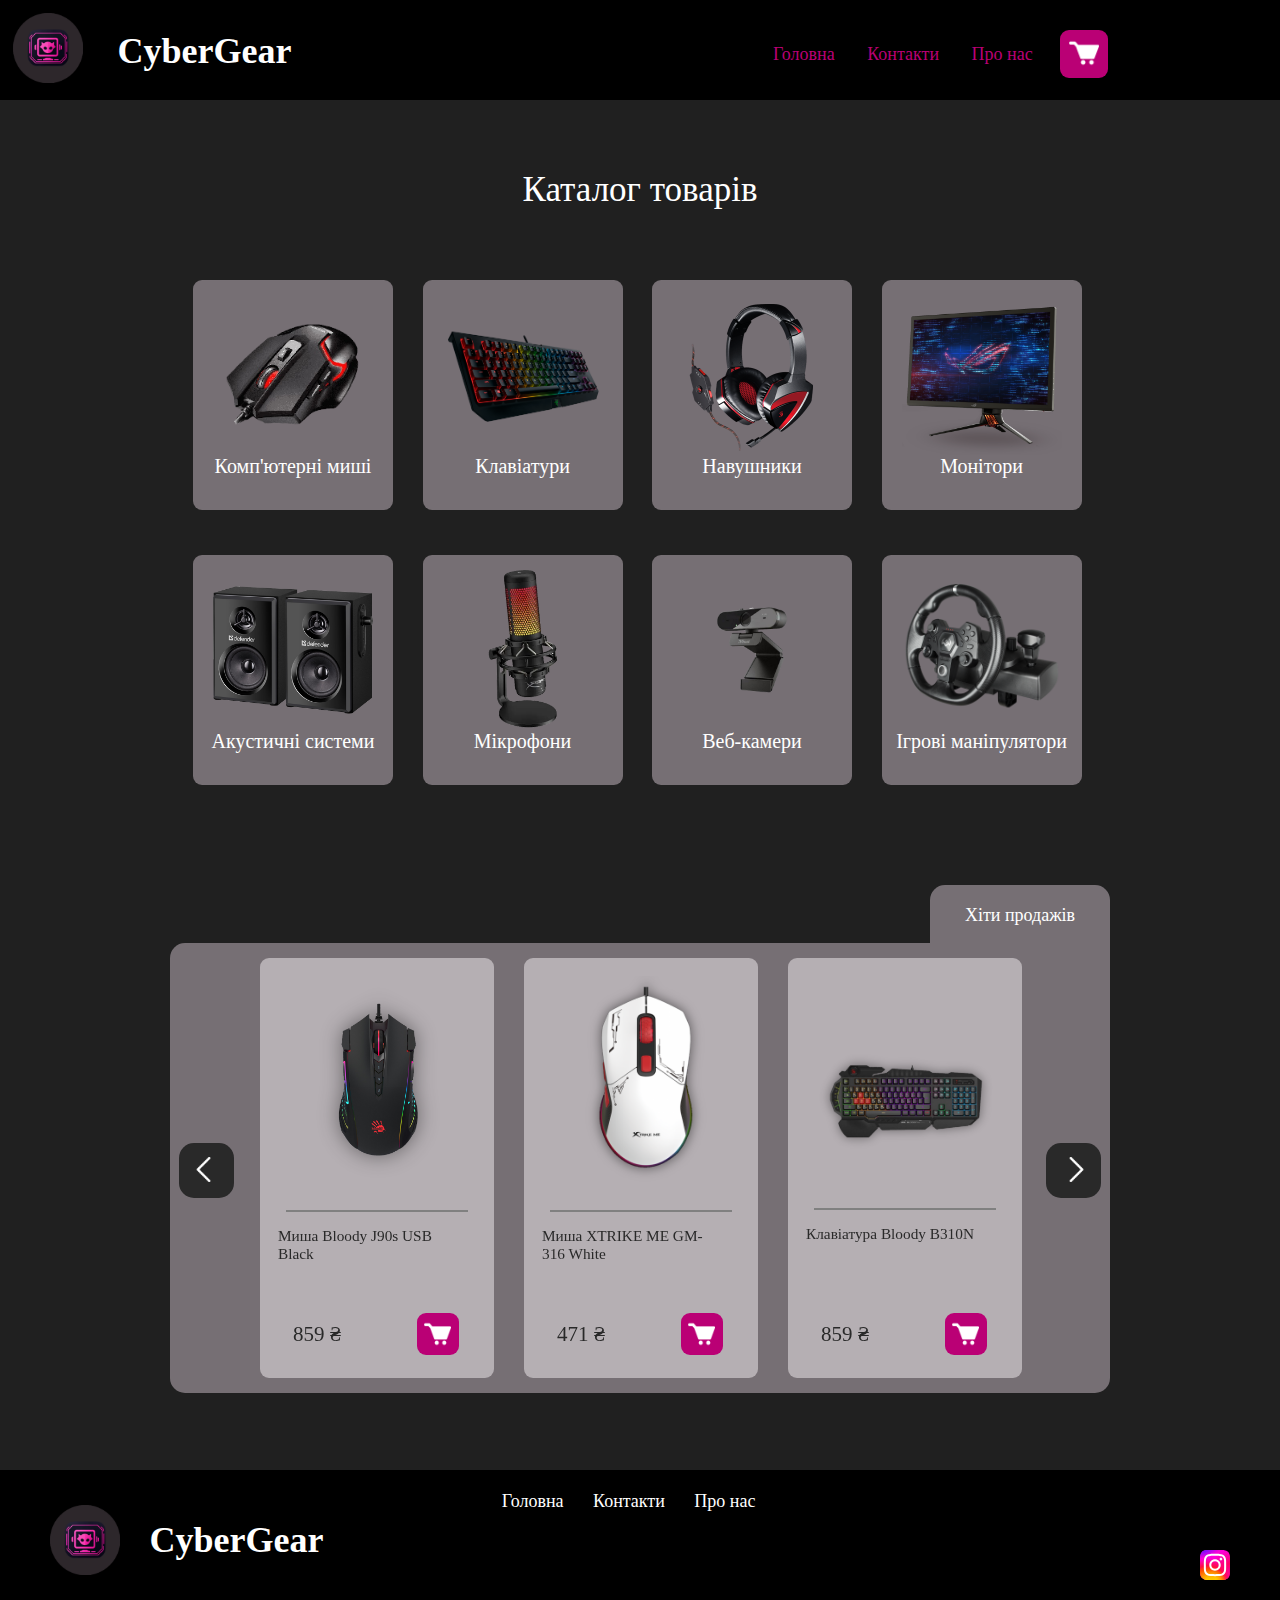
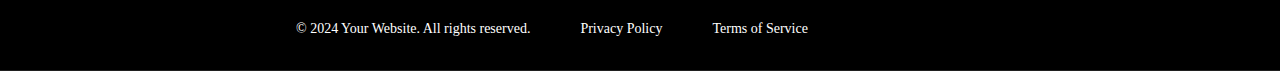
==== commit 74173aed: "Add files via upload" ====
--- a/index.html
+++ b/index.html
@@ -56,19 +56,25 @@
                         <h3><a class="katalog-a" href="pages/monitors.html">Монітори</a></h3>
                 </div>
                  <div class="katalog-block block-margin-right block-margin-top">
-                     <img class="katalog-image" src="images/speakers.png">
-                     <h3><a class="katalog-a" href="pages/s">Акустичні системи</a></h3>
+                     <a href="pages/speakers.html"><img class="katalog-image" src="images/speakers.png"></a>
+                     <h3><a class="katalog-a" href="pages/speakers.html">Акустичні системи</a></h3>
                 </div>
                  <div class="katalog-block block-margin-right block-margin-top even">
-                     <img class="katalog-image" src="images/microphone.png">
+                     <a href="pages/microphones.html">
+                         <img class="katalog-image" src="images/microphone.png">
+                     </a>
                      <h3><a class="katalog-a" href="pages/microphones.html">Мікрофони</a></h3>
                 </div>
                  <div class="katalog-block block-margin-right block-margin-top">
-                     <img class="katalog-image" src="images/webcam.png">
+                     <a href="pages/webcams.html">
+                        <img class="katalog-image" src="images/webcam.png">
+                     </a>
                      <h3><a class="katalog-a" href="pages/webcams.html">Веб-камери</a></h3>
                 </div>
                 <div class="katalog-block block-margin-top">
-                     <img class="katalog-image" src="images/manipulator.png">
+                    <a href="pages/maipulatives.html">
+                        <img class="katalog-image" src="images/manipulator.png">
+                    </a>
                     <h3><a class="katalog-a" href="pages/maipulatives.html">Ігрові маніпулятори</a></h3>
                 </div>
             </div>
@@ -103,7 +109,7 @@
                         <div class="slider-item">
                             <div class="slider-item-title">
                                 <div>
-                                    <img src="images/keyboards/Bloody/B310N.png" style="margin-top: 50px;">
+                                    <img src="images/keyboards/Bloody/B310N.png" style="margin-top: 17.5%;">
                                     <hr noshade size="2">
                                     <p>Клавіатура Bloody B310N</p>
                                 </div>
@@ -114,7 +120,7 @@
                         <div class="slider-item">
                             <div class="slider-item-title">
                                 <div>
-                                    <img src="images/keyboards/XSTRIKE/KB-229_usb_black.png" style="margin-top: 50px;" >
+                                    <img src="images/keyboards/XSTRIKE/KB-229_usb_black.png" style="margin-top: 17.5%;" >
                                     <hr noshade size="2">
                                     <p>Клавіатура XTRIKE ME KB-229 ENG/UKR USB Black</p>
                                 </div>
--- a/css/main.css
+++ b/css/main.css
@@ -86,6 +86,17 @@
     height: 55px;
     background-color: #292929;
     border-radius: 15px;
+    cursor: pointer;
+    transition: transform 0.2s ease-out;
+}
+.slider-button:active{
+    transform: scale(0.92);
+}
+.slider-inner button:nth-child(1) img{
+    margin-right: 6px;
+}
+.slider-inner button:nth-child(3) img{
+    margin-left: 6px;
 }
 .arrow{
     height: 25px;
@@ -98,6 +109,7 @@
 .slider-header{
     background: #766F74;
     height: 60px;
+    margin-bottom: -2px;
     border-radius: 15px 15px 0 0;
     align-self: flex-end;
     width: 180px;
@@ -147,7 +159,7 @@
     position: absolute;
     width: 100px;
     bottom: 25px;
-    padding-left: 20px;
+    left: 20px;
     font-weight:500;
     font-size: 21px;
 }
@@ -169,8 +181,8 @@
     background-color: #730048;    
 }
 .price-cart-img{
-    width: 28px;
-    height: 28px;
+    width: 90%;
+    height: 70%;
     margin-left: 1px;
     padding: 0;
 }
@@ -264,14 +276,18 @@
     }
 }
 
-@media screen and (max-width: 980px)
+@media screen and (max-width: 1100px)
 {
     .main{
-        height: 1850px;
+        height: auto;
+        padding-bottom: 100px;
     }
     .katalog-block{
-        width: 200px;
-        height: 230px; 
+        width: 300px;
+        height: 300px;
+    }
+    .katalog-block h3{
+        font-size: 25px;
     }
     .katalog-list .katalog-block:nth-child(2), .katalog-block:nth-child(6){
         margin-right: 0px;
@@ -280,23 +296,27 @@
         margin-top: 45px;
     }
     .katalog-container{
-        width: 432px;     
+        width: 650px;     
     }
     .katalog-list{
-        height: 1150px;
+        height: auto;
     }
     .block-margin-right{
         margin-right: 25px;
     }
     .slider{
         width: 740px;
-        height: 450px;
+        height: auto;
     }
     .slider-inner{
         width: 590px;
     }
     .slider-item-title{
-        height: 420px;
+        height: 450px;
+    }
+    .slider-item-title div p{
+        height: 85px;
+        font-size: 21px;
     }
     .slider-item-title div img{
         padding: 18px 0px 18px 0px;
@@ -313,12 +333,12 @@
         width: 235px;
     }
     .price{
-        padding-top: 48px;
-        padding-left: 10px;
+        font-size: 26px;
+        bottom: 23px;
     }
     .price-cart{
-        margin-top: 40px;
-        margin-left: 200px;
+        width: 50px;
+        height: 50px;
     }
 }
 
@@ -334,9 +354,6 @@
     }
     .slider-item-title{
         height: 420px;
-    }
-    .slider-item-title div{
-        height: 
     }
     .slider-item-title div img{
         padding: 18px 0px 18px 0px;
@@ -347,12 +364,4 @@
         margin-top: 0px;
         width: 235px;
     }
-    .price{
-        padding-top: 38px;
-        padding-left: 10px;
-    }
-    .price-cart{
-        margin-top: 30px;
-        margin-left: 200px;
-    }
 }